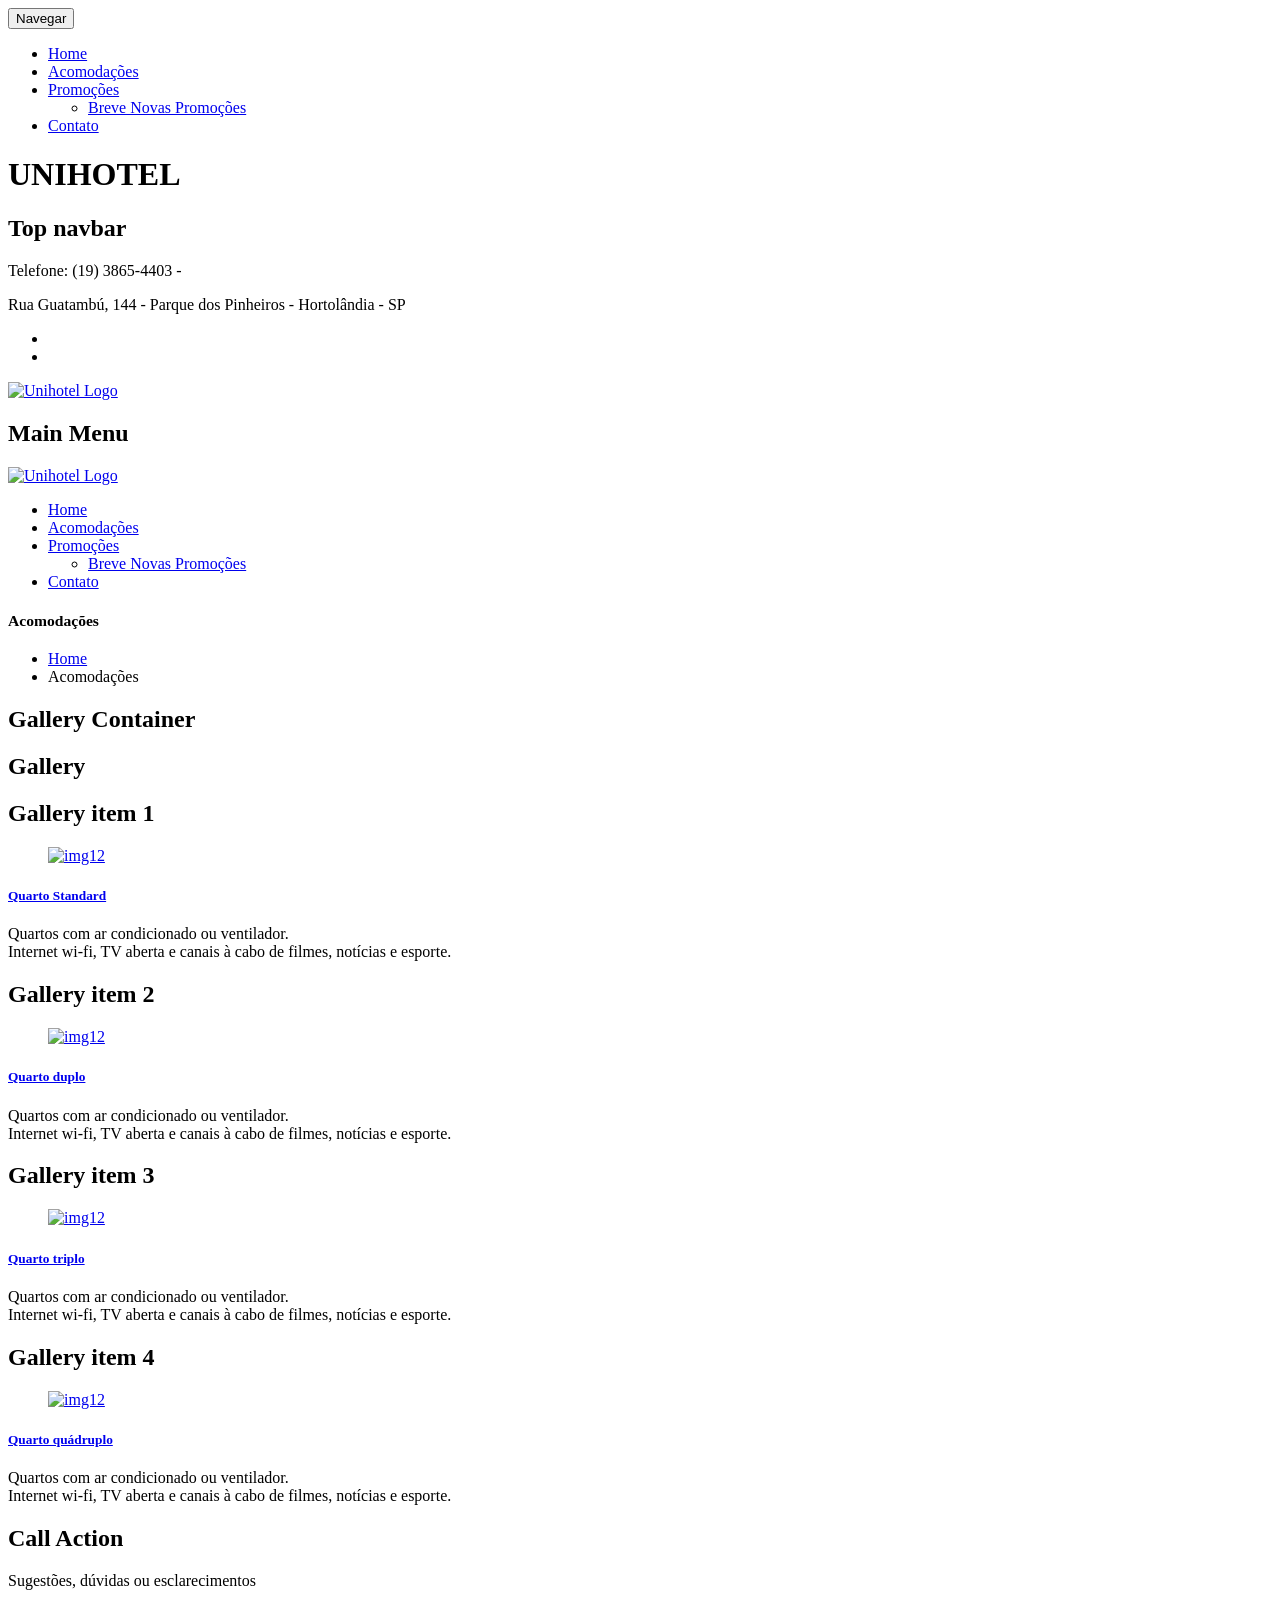
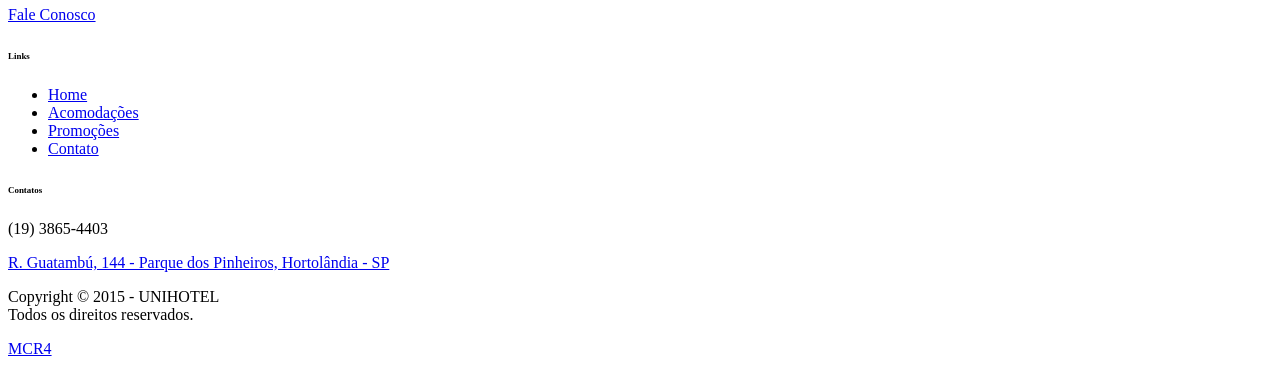
==== acomodacoes.html @ 60cf26b8 "Add files via upload" ====
<!DOCTYPE html>
<!--[if IE 8 ]>
<html class="no-js ie8" lang="en"> <![endif]-->
<!--[if IE 9 ]>
<html class="no-js ie9" lang="en"> <![endif]-->
<!--[if (gt IE 9)|!(IE)]><!-->
<html class="no-js" lang="en"> <!--<![endif]-->
    <head lang="en">
        <meta charset="UTF-8">
        <meta name="description" content="Invious - Creative HTML Template">
        <meta name="author" content="CreateIT">
        <meta http-equiv="X-UA-Compatible" content="IE=edge">
        <meta name="viewport" content="width=device-width, initial-scale=1, maximum-scale=1">


        <title>Acomodações - UNIHOTEL em Hortolâdia - SP</title>
        
        <meta name="keywords" content="hotel hortolandia acomodacoes promocoes melhor hospedagem preco justo espaços confortaveis satisfacao custo beneficio cafe manha cozinha equipada servico quarto excelente localizacao proximo farmacias restaurantes postos combustivel comercio " />
<meta name="description" content="Unihotel a melhor hospedage em Hortolândia com preço justo e espaços confortáveis  " />
        
        <link rel="shortcut icon" href="assets/images/favicon.ico" type="image/x-icon">
        <link rel="icon" href="assets/images/favicon.ico" type="image/x-icon">

        <link rel="stylesheet" type="text/css" href="assets/css/style.css">
        <link rel="stylesheet" type="text/css" href="assets/css/motive.css">

        <!--[if lt IE 9]>
        <script src="assets/bootstrap/js/html5shiv.min.js"></script>
        <script src="assets/bootstrap/js/respond.min.js"></script>
        <![endif]-->

        <script src="assets/js/modernizr.custom.js"></script>
    </head>

    <body class="cssAnimate ct-headroom--scrollUpMenu">

    <div class="ct-preloader"><div class="ct-preloader-content"></div></div>

        <div class="ct-navbarMobile ct-u-bgBlack">
            <button type="button" class="navbar-toggle">
                <span class="sr-only">Navegar</span>
                <span class="icon-bar"></span>
                <span class="icon-bar"></span>
                <span class="icon-bar"></span>
            </button>
        </div>


        <div class="ct-menuMobile">
            <ul class="ct-menuMobile-navbar list-unstyled ct-u-backgroundDarkGray">
              <li class="active"><a href="index.html">Home</a></li>
              
              <li><a href="acomodacoes.html">Acomodações</a></li>
                                    <li class="dropdown">
                                        <a href="#">Promoções</a>
                                           <ul class="dropdown-menu" role="menu">
                                            <li><a href="#">Breve Novas Promoções</a></li>        
                                           </ul>
                                     </li>
                                     
             <li><a href="contato.html">Contato</a></li>
            </ul>
        </div>

        <div id="ct-js-wrapper">
            <header class="mainHeader">
                <h1 class="ct-u-hideText">UNIHOTEL</h1>

                <section class="ct-topBar">
                    <div class="ct-u-hideText">
                        <h2 class="ct-u-hideText">Top navbar</h2>
                    </div>

                    <div class="container-fluid ct-topBar-inner">
                        <div class="row">
                            <div class="col-sm-6">
                                <div class="quick-contact">
                                    <p class="contact-phone pull-left">Telefone: (19) 3865-4403 - </p>
                                    <p class="contact-email pull-left">Rua Guatambú, 144 - Parque dos Pinheiros -  Hortolândia - SP</p>
                                </div>
                            </div>

                            <div class="col-sm-6">
                                <div class="social-navbar pull-right">
                                    <ul class="socialicons socialicons-sm socialicons--gray">
                                        

                                        <li>
                            <a href="https://www.facebook.com/unihotelhortolandia" title target="_blank" data-toggle="tooltip" data-placement="bottom" data-original-title="Facebook">
                                <i class="fa fa-facebook"></i>
                            </a>
                        </li>

                        <li>
                            <a href="https://plus.google.com/116062418738897438425/about" title target="_blank" data-toggle="tooltip" data-placement="bottom" data-original-title="Google+">
                                <i class="fa fa-google-plus"></i>
                            </a>
                        </li>

                                       
                                    </ul>
                                </div>
                            </div>
                        </div>
                    </div>
                </section>

                <div class="navbar-header-mobileLogo ct-u-hr-top">
                    <a class="navbar-brand" href="index.html"><img src="assets/images/logo.png" alt="Unihotel Logo"> </a>
                </div>

                <nav class="navbar ct-u-backgroundWhite ct-u-hr-top" role="navigation">

                    <div class="ct-u-hideText">
                        <h2 class="ct-u-hideText">Main Menu</h2>
                    </div>

                    <div class="container-fluid navbar-menu">
                        <!-- Brand and toggle get grouped for better mobile display -->
                        <div class="navbar-header">
                            <a class="navbar-brand" href="index.html"><img src="assets/images/logo.png" alt="Unihotel Logo"> </a>
                        </div>
                        <!-- Collect the nav links, forms, and other content for toggling -->

                       <div class="collapse navbar-collapse">
                            <ul class="nav navbar-nav yamm list-unstyled ct-navbar--fadeIn">
                                <li><a href="index.html">Home</a></li>
                                    <li class="active"><a href="acomodacoes.html">Acomodações</a></li>
                                    <li class="dropdown">
                                        <a href="#">Promoções</a>
                                           <ul class="dropdown-menu" role="menu">
                                            <li><a href="#">Breve Novas Promoções</a></li>
        
                                           </ul>
                                     </li>
                                     <li><a href="contato.html">Contato</a></li>
                                
                            </ul>
                        </div>
                        <!-- /.navbar-collapse -->
                    </div>
                    <!-- /.container -->
                </nav>
            </header>

<section class="ct-breadcrumbs ct-u-backgroundCreme ct-u-hr-both">
    <div class="container">
        <div>
            <div class="ct-breadcrumbs-pageTitle">
                <h3><small>Acomodações</small></h3>
            </div>
            <div class="ct-breadcrumbs-list">
                <ul class="list-unstyled list-inline">
                    <li><a href="index.html">Home</a></li>
                    <li>Acomodações</li>
                </ul>
            </div>
        </div>
    </div>
</section>


<section class="ct-u-backgroundCreme ct-u-paddingTop40 ct-u-paddingBottom50">

   <!-- <header class="ct-u-hideText">
        <h2 class="ct-u-hideText">Gallery Filters</h2>
    </header>

    <div class="container">
        <div class="ct-u-displayTableVertical">
            <div class="ct-u-displayTableCell">
                <ul class="ct-gallery-filters list-unstyled list-inline">
                    <li>
                        <a href="#" class="btn btn-motive btn-sm ct-btn-rounded ct-btn-transparent ct-hover--outlineOut" data-filter="*"><span>All</span></a>
                    </li>

                    <li>
                        <a href="#" class="btn btn-motive btn-sm ct-btn-rounded ct-btn-transparent ct-hover--outlineOut" data-filter=".webdesign"><span>Web Design</span></a>
                    </li>

                    <li>
                        <a href="#" class="btn btn-motive btn-sm ct-btn-rounded ct-btn-transparent ct-hover--outlineOut" data-filter=".video"><span>Video</span></a>
                    </li>

                    <li>
                        <a href="#" class="btn btn-motive btn-sm ct-btn-rounded ct-btn-transparent ct-hover--outlineOut" data-filter=".illustration"><span>Illustration</span></a>
                    </li>
                </ul>
            </div>
            <div class="ct-u-displayTableCell">
                <div id="ct-js-portfolioType" class="ct-portfolio-pagination text-right">
                    <ul class="list-unstyled list-inline">
                        <li>
                            <a id="ct-js-portfolioType-masonry" class="active" href="#">
                                <i class="fa fa-th-large"></i>
                            </a>
                        </li>
                        <li>
                            <a id="ct-js-portfolioType-single" href="#">
                                <i class="fa fa-bars"></i>
                            </a>
                        </li>
                    </ul>
                </div>
            </div>
        </div>
    </div>
</section>-->

<section class="ct-u-backgroundCreme ct-u-paddingBottom80">
<header class="ct-u-hideText">
    <h2 class="ct-u-hideText">Gallery Container</h2>
</header>
<div class="container">
<section class="ct-gallery ct-portfolio-container ct-portfolio-masonry ct-portfolio-masonry--col2">
<header class="ct-u-hideText">
    <h2 class="ct-u-hideText">Gallery</h2>
</header>

<article class="ct-gallery-item ct-portfolio-item webdesign hidden">
    <header class="ct-u-hideText">
        <h2 class="ct-u-hideText">Gallery item 1</h2>
    </header>

    <div class="ct-portfolio-item-outer">
        <div class="ct-portfolio-item-media">
            <a class="ct-js-magnificPopupImage" href="assets/images/content/quarto-standard.jpg" title="image">
                <figure class="ct-imageBox effect-apollo">
                    <div class="ct-imageBox-image">
                        <img src="assets/images/content/quarto-standard.jpg" alt="img12">
                    </div>
                    <figcaption>

                    </figcaption>
                </figure>
            </a>
        </div>

        <div class="ct-portfolio-item-inner">
            <header class="ct-portfolio-header">
                <div class="ct-portfolio-title">
                    <a href="portfolio-details.html">
                        <h4>
                            <small>Quarto Standard</small>
                        </h4>
                    </a>
                    <p>
                        Quartos com ar condicionado ou ventilador.<br>
Internet wi-fi, TV aberta e canais à cabo de filmes, notícias e esporte.
                      
                    </p>
                </div>
            </header>
        </div>
    </div>
</article>

<article class="ct-gallery-item ct-portfolio-item illustration hidden">
    <header class="ct-u-hideText">
        <h2 class="ct-u-hideText">Gallery item 2</h2>
    </header>

    <div class="ct-portfolio-item-outer">
        <div class="ct-portfolio-item-media">
            <a class="ct-js-magnificPopupImage" href="assets/images/content/quarto-duplo.jpg" title="image">
                <figure class="ct-imageBox effect-apollo">
                    <div class="ct-imageBox-image">
                        <img src="assets/images/content/quarto-duplo.jpg" alt="img12">
                    </div>
                    <figcaption>

                    </figcaption>
                </figure>
            </a>
        </div>

        <div class="ct-portfolio-item-inner">
            <header class="ct-portfolio-header">
                <div class="ct-portfolio-title">
                    <a href="portfolio-details.html">
                        <h4>
                            <small>Quarto duplo</small>
                        </h4>
                    </a>
                    <p>
                        Quartos com ar condicionado ou ventilador.<br>
Internet wi-fi, TV aberta e canais à cabo de filmes, notícias e esporte.
                    </p>
                </div>
            </header>
        </div>
    </div>
</article>

<article class="ct-gallery-item ct-portfolio-item video hidden">
    <header class="ct-u-hideText">
        <h2 class="ct-u-hideText">Gallery item 3</h2>
    </header>

    <div class="ct-portfolio-item-outer">
        <div class="ct-portfolio-item-media">
            <a class="ct-js-magnificPopupImage" href="assets/images/content/quarto-triplo.jpg" title="image">
                <figure class="ct-imageBox effect-apollo">
                    <div class="ct-imageBox-image">
                        <img src="assets/images/content/quarto-triplo.jpg" alt="img12">
                    </div>
                    <figcaption>

                    </figcaption>
                </figure>
            </a>
        </div>

        <div class="ct-portfolio-item-inner">
            <header class="ct-portfolio-header">
                <div class="ct-portfolio-title">
                    <a href="portfolio-details.html">
                        <h4>
                            <small>Quarto triplo</small>
                        </h4>
                    </a>
                    <p>
                        Quartos com ar condicionado ou ventilador.<br>
Internet wi-fi, TV aberta e canais à cabo de filmes, notícias e esporte.
                  </p>
                </div>
            </header>
        </div>
    </div>
</article>

<article class="ct-gallery-item ct-portfolio-item illustration hidden">
    <header class="ct-u-hideText">
        <h2 class="ct-u-hideText">Gallery item 4</h2>
    </header>

    <div class="ct-portfolio-item-outer">
        <div class="ct-portfolio-item-media">
            <a class="ct-js-magnificPopupImage" href="assets/images/content/quarto-quadruplo.jpg" title="image">
                <figure class="ct-imageBox effect-apollo">
                    <div class="ct-imageBox-image">
                        <img src="assets/images/content/quarto-quadruplo.jpg" alt="img12">
                    </div>
                    <figcaption>

                    </figcaption>
                </figure>
            </a>
        </div>

        <div class="ct-portfolio-item-inner">
            <header class="ct-portfolio-header">
                <div class="ct-portfolio-title">
                    <a href="portfolio-details.html">
                        <h4>
                            <small>Quarto quádruplo</small>
                        </h4>
                    </a>
                    <p>
                        Quartos com ar condicionado ou ventilador.<br>
Internet wi-fi, TV aberta e canais à cabo de filmes, notícias e esporte.
                  </p>
                </div>
            </header>
        </div>
    </div>
</article>







</section>

</div>
</section>

<section class="ct-u-backgroundDarkGray3 ct-u-paddingBoth90">
    <div class="container">
        <div class="ct-u-hideText">
            <h2 class="ct-u-hideText">Call Action</h2>
        </div>
        <div class="ct-callToAction">
            <div class="ct-callToAction-inner">
                <div class="ct-callToAction-title">
                    <p>
                        Sugestões, dúvidas ou esclarecimentos 
                    </p>
                </div>

                <div class="ct-callToAction-btn">
                    <a href="mailto://atendimento@hotel-unihotel.com.br" class="btn btn-lg btn-motive ct-btn-inverse ct-btn-rounded ct-hover--outlineOut"><i class="fa fa-comments"></i><span>Fale Conosco</span></a>
                </div>
            </div>
        </div>
    </div>
</section>

<footer class="footer ct-u-paddingTop50">

                <div class="container">
                    <div class="row">
                        <div class="col-xs-12 widget widget-links text-center ct-u-marginBottom20">
                            <h6><small>Links</small></h6>
                            <div class="widget-inner">
                                <ul class="footer-nav list-unstyled list-inline">
                                    <li><a href="index.html">Home</a></li>
                                    <li><a href="acomodacoes.html">Acomodações</a></li>
                                    <li><a href="promocao.html">Promoções</a></li>
                                    <li><a href="contato.html">Contato</a></li>
                                </ul>
                            </div>
                        </div>
                        <div class="col-xs-12 widget widget-contact ct-u-hr-bottomLighten text-center">
                            <h6><small>Contatos</small></h6>
                            <div class="widget-inner ct-u-marginBottom50">
                              <p class="widget-phone">(19) 3865-4403</p>
                                <p class="widget-email"><a href="#">R. Guatambú, 144 - Parque dos Pinheiros, Hortolândia - SP</a></p>
                            </div>
                        </div>

                        <div class="col-xs-12 widget widget-social text-center">
                            <div class="widget-inner">
                            <p>Copyright © 2015 - UNIHOTEL <br>
Todos os direitos reservados.</p>
                                <p><a href="#">MCR4</a></p>
                            </div>
                        </div>
                    </div>
                </div>

            </footer>
</div>

<a href="#" class="ct-js-btnScrollUp"><i class="fa fa-angle-up"></i></a>


<script src="assets/js/jquery-1.11.2.min.js"></script>
<script src="assets/bootstrap/js/bootstrap.min.js"></script>
<script src="assets/js/dependencies.js"></script>

<script src="assets/form/js/contact-form.js"></script>

<script src="assets/less/ButtonComponentMorph/js/mbMorphButton.js"></script>

<script src="assets/js/magnific-popup/jquery.magnific-popup.min.js"></script>

<script src="assets/js/portfolio/jquery.isotope.min.js"></script>
<script src="assets/js/portfolio/imagesloaded.js"></script>

<script src="assets/js/owl.carousel/owl.carousel.min.js"></script>

<script src="assets/js/main.js"></script>

<script src="assets/js/less-2.2.0.min.js"></script>

</body>

</html>
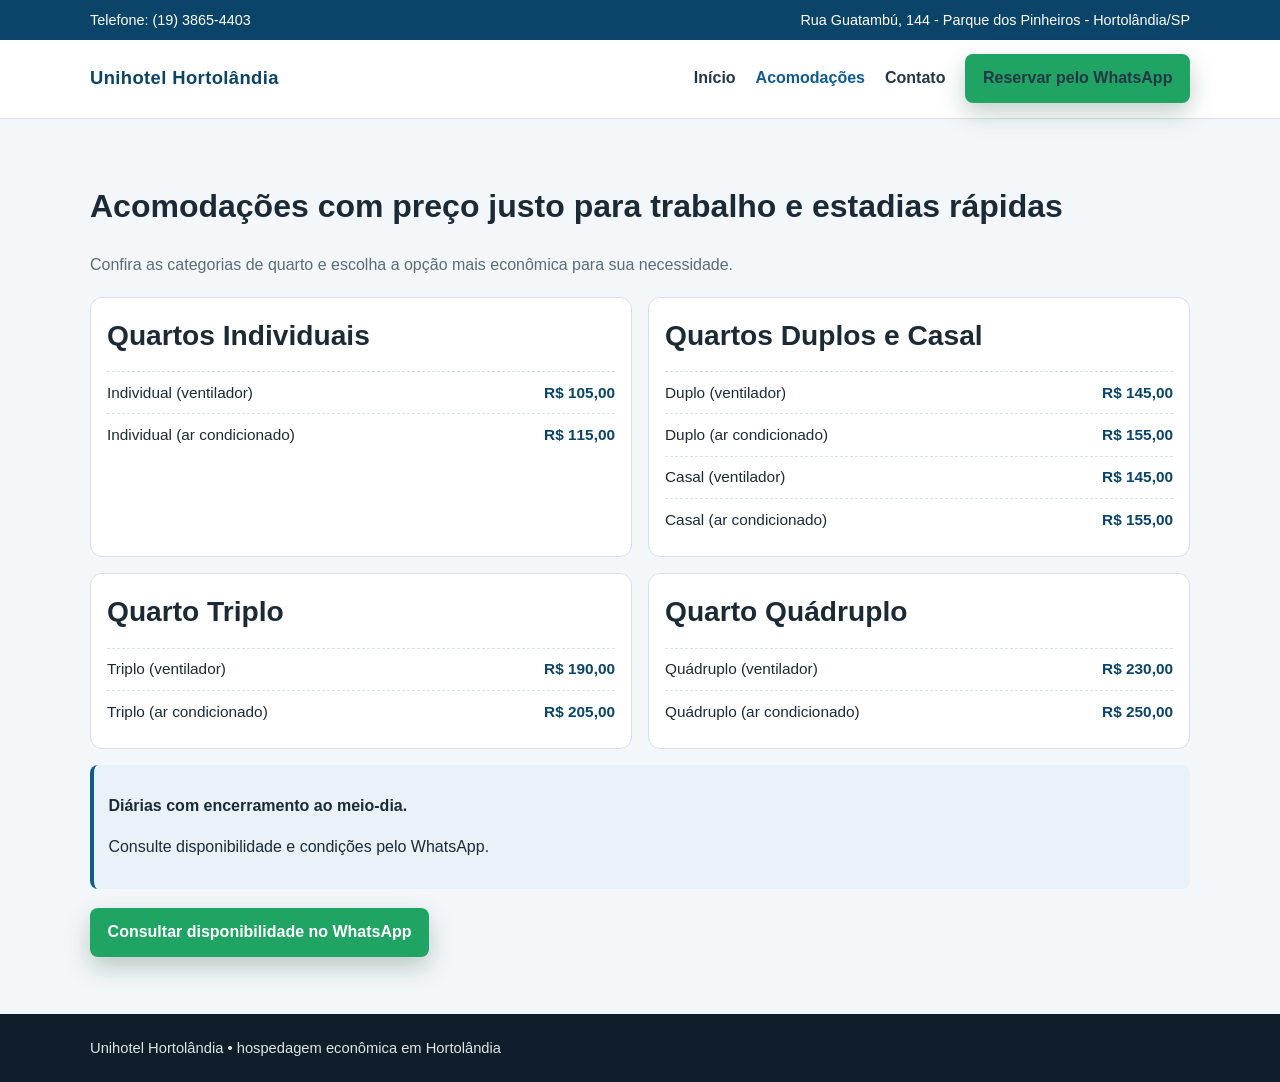
==== commit d9fa49c6: "Remove binary hero image and keep text-only static assets" ====
--- a/acomodacoes.html
+++ b/acomodacoes.html
@@ -1,461 +1,84 @@
-<!DOCTYPE html>
-<!--[if IE 8 ]>
-<html class="no-js ie8" lang="en"> <![endif]-->
-<!--[if IE 9 ]>
-<html class="no-js ie9" lang="en"> <![endif]-->
-<!--[if (gt IE 9)|!(IE)]><!-->
-<html class="no-js" lang="en"> <!--<![endif]-->
-    <head lang="en">
-        <meta charset="UTF-8">
-        <meta name="description" content="Invious - Creative HTML Template">
-        <meta name="author" content="CreateIT">
-        <meta http-equiv="X-UA-Compatible" content="IE=edge">
-        <meta name="viewport" content="width=device-width, initial-scale=1, maximum-scale=1">
-
-
-        <title>Acomodações - UNIHOTEL em Hortolâdia - SP</title>
-        
-        <meta name="keywords" content="hotel hortolandia acomodacoes promocoes melhor hospedagem preco justo espaços confortaveis satisfacao custo beneficio cafe manha cozinha equipada servico quarto excelente localizacao proximo farmacias restaurantes postos combustivel comercio " />
-<meta name="description" content="Unihotel a melhor hospedage em Hortolândia com preço justo e espaços confortáveis  " />
-        
-        <link rel="shortcut icon" href="assets/images/favicon.ico" type="image/x-icon">
-        <link rel="icon" href="assets/images/favicon.ico" type="image/x-icon">
-
-        <link rel="stylesheet" type="text/css" href="assets/css/style.css">
-        <link rel="stylesheet" type="text/css" href="assets/css/motive.css">
-
-        <!--[if lt IE 9]>
-        <script src="assets/bootstrap/js/html5shiv.min.js"></script>
-        <script src="assets/bootstrap/js/respond.min.js"></script>
-        <![endif]-->
-
-        <script src="assets/js/modernizr.custom.js"></script>
-    </head>
-
-    <body class="cssAnimate ct-headroom--scrollUpMenu">
-
-    <div class="ct-preloader"><div class="ct-preloader-content"></div></div>
-
-        <div class="ct-navbarMobile ct-u-bgBlack">
-            <button type="button" class="navbar-toggle">
-                <span class="sr-only">Navegar</span>
-                <span class="icon-bar"></span>
-                <span class="icon-bar"></span>
-                <span class="icon-bar"></span>
-            </button>
-        </div>
-
-
-        <div class="ct-menuMobile">
-            <ul class="ct-menuMobile-navbar list-unstyled ct-u-backgroundDarkGray">
-              <li class="active"><a href="index.html">Home</a></li>
-              
-              <li><a href="acomodacoes.html">Acomodações</a></li>
-                                    <li class="dropdown">
-                                        <a href="#">Promoções</a>
-                                           <ul class="dropdown-menu" role="menu">
-                                            <li><a href="#">Breve Novas Promoções</a></li>        
-                                           </ul>
-                                     </li>
-                                     
-             <li><a href="contato.html">Contato</a></li>
-            </ul>
-        </div>
-
-        <div id="ct-js-wrapper">
-            <header class="mainHeader">
-                <h1 class="ct-u-hideText">UNIHOTEL</h1>
-
-                <section class="ct-topBar">
-                    <div class="ct-u-hideText">
-                        <h2 class="ct-u-hideText">Top navbar</h2>
-                    </div>
-
-                    <div class="container-fluid ct-topBar-inner">
-                        <div class="row">
-                            <div class="col-sm-6">
-                                <div class="quick-contact">
-                                    <p class="contact-phone pull-left">Telefone: (19) 3865-4403 - </p>
-                                    <p class="contact-email pull-left">Rua Guatambú, 144 - Parque dos Pinheiros -  Hortolândia - SP</p>
-                                </div>
-                            </div>
-
-                            <div class="col-sm-6">
-                                <div class="social-navbar pull-right">
-                                    <ul class="socialicons socialicons-sm socialicons--gray">
-                                        
-
-                                        <li>
-                            <a href="https://www.facebook.com/unihotelhortolandia" title target="_blank" data-toggle="tooltip" data-placement="bottom" data-original-title="Facebook">
-                                <i class="fa fa-facebook"></i>
-                            </a>
-                        </li>
-
-                        <li>
-                            <a href="https://plus.google.com/116062418738897438425/about" title target="_blank" data-toggle="tooltip" data-placement="bottom" data-original-title="Google+">
-                                <i class="fa fa-google-plus"></i>
-                            </a>
-                        </li>
-
-                                       
-                                    </ul>
-                                </div>
-                            </div>
-                        </div>
-                    </div>
-                </section>
-
-                <div class="navbar-header-mobileLogo ct-u-hr-top">
-                    <a class="navbar-brand" href="index.html"><img src="assets/images/logo.png" alt="Unihotel Logo"> </a>
-                </div>
-
-                <nav class="navbar ct-u-backgroundWhite ct-u-hr-top" role="navigation">
-
-                    <div class="ct-u-hideText">
-                        <h2 class="ct-u-hideText">Main Menu</h2>
-                    </div>
-
-                    <div class="container-fluid navbar-menu">
-                        <!-- Brand and toggle get grouped for better mobile display -->
-                        <div class="navbar-header">
-                            <a class="navbar-brand" href="index.html"><img src="assets/images/logo.png" alt="Unihotel Logo"> </a>
-                        </div>
-                        <!-- Collect the nav links, forms, and other content for toggling -->
-
-                       <div class="collapse navbar-collapse">
-                            <ul class="nav navbar-nav yamm list-unstyled ct-navbar--fadeIn">
-                                <li><a href="index.html">Home</a></li>
-                                    <li class="active"><a href="acomodacoes.html">Acomodações</a></li>
-                                    <li class="dropdown">
-                                        <a href="#">Promoções</a>
-                                           <ul class="dropdown-menu" role="menu">
-                                            <li><a href="#">Breve Novas Promoções</a></li>
-        
-                                           </ul>
-                                     </li>
-                                     <li><a href="contato.html">Contato</a></li>
-                                
-                            </ul>
-                        </div>
-                        <!-- /.navbar-collapse -->
-                    </div>
-                    <!-- /.container -->
-                </nav>
-            </header>
-
-<section class="ct-breadcrumbs ct-u-backgroundCreme ct-u-hr-both">
-    <div class="container">
-        <div>
-            <div class="ct-breadcrumbs-pageTitle">
-                <h3><small>Acomodações</small></h3>
-            </div>
-            <div class="ct-breadcrumbs-list">
-                <ul class="list-unstyled list-inline">
-                    <li><a href="index.html">Home</a></li>
-                    <li>Acomodações</li>
-                </ul>
-            </div>
-        </div>
-    </div>
-</section>
-
-
-<section class="ct-u-backgroundCreme ct-u-paddingTop40 ct-u-paddingBottom50">
-
-   <!-- <header class="ct-u-hideText">
-        <h2 class="ct-u-hideText">Gallery Filters</h2>
-    </header>
-
-    <div class="container">
-        <div class="ct-u-displayTableVertical">
-            <div class="ct-u-displayTableCell">
-                <ul class="ct-gallery-filters list-unstyled list-inline">
-                    <li>
-                        <a href="#" class="btn btn-motive btn-sm ct-btn-rounded ct-btn-transparent ct-hover--outlineOut" data-filter="*"><span>All</span></a>
-                    </li>
-
-                    <li>
-                        <a href="#" class="btn btn-motive btn-sm ct-btn-rounded ct-btn-transparent ct-hover--outlineOut" data-filter=".webdesign"><span>Web Design</span></a>
-                    </li>
-
-                    <li>
-                        <a href="#" class="btn btn-motive btn-sm ct-btn-rounded ct-btn-transparent ct-hover--outlineOut" data-filter=".video"><span>Video</span></a>
-                    </li>
-
-                    <li>
-                        <a href="#" class="btn btn-motive btn-sm ct-btn-rounded ct-btn-transparent ct-hover--outlineOut" data-filter=".illustration"><span>Illustration</span></a>
-                    </li>
-                </ul>
-            </div>
-            <div class="ct-u-displayTableCell">
-                <div id="ct-js-portfolioType" class="ct-portfolio-pagination text-right">
-                    <ul class="list-unstyled list-inline">
-                        <li>
-                            <a id="ct-js-portfolioType-masonry" class="active" href="#">
-                                <i class="fa fa-th-large"></i>
-                            </a>
-                        </li>
-                        <li>
-                            <a id="ct-js-portfolioType-single" href="#">
-                                <i class="fa fa-bars"></i>
-                            </a>
-                        </li>
-                    </ul>
-                </div>
-            </div>
-        </div>
-    </div>
-</section>-->
-
-<section class="ct-u-backgroundCreme ct-u-paddingBottom80">
-<header class="ct-u-hideText">
-    <h2 class="ct-u-hideText">Gallery Container</h2>
-</header>
-<div class="container">
-<section class="ct-gallery ct-portfolio-container ct-portfolio-masonry ct-portfolio-masonry--col2">
-<header class="ct-u-hideText">
-    <h2 class="ct-u-hideText">Gallery</h2>
-</header>
-
-<article class="ct-gallery-item ct-portfolio-item webdesign hidden">
-    <header class="ct-u-hideText">
-        <h2 class="ct-u-hideText">Gallery item 1</h2>
-    </header>
-
-    <div class="ct-portfolio-item-outer">
-        <div class="ct-portfolio-item-media">
-            <a class="ct-js-magnificPopupImage" href="assets/images/content/quarto-standard.jpg" title="image">
-                <figure class="ct-imageBox effect-apollo">
-                    <div class="ct-imageBox-image">
-                        <img src="assets/images/content/quarto-standard.jpg" alt="img12">
-                    </div>
-                    <figcaption>
-
-                    </figcaption>
-                </figure>
-            </a>
-        </div>
-
-        <div class="ct-portfolio-item-inner">
-            <header class="ct-portfolio-header">
-                <div class="ct-portfolio-title">
-                    <a href="portfolio-details.html">
-                        <h4>
-                            <small>Quarto Standard</small>
-                        </h4>
-                    </a>
-                    <p>
-                        Quartos com ar condicionado ou ventilador.<br>
-Internet wi-fi, TV aberta e canais à cabo de filmes, notícias e esporte.
-                      
-                    </p>
-                </div>
-            </header>
-        </div>
-    </div>
-</article>
-
-<article class="ct-gallery-item ct-portfolio-item illustration hidden">
-    <header class="ct-u-hideText">
-        <h2 class="ct-u-hideText">Gallery item 2</h2>
-    </header>
-
-    <div class="ct-portfolio-item-outer">
-        <div class="ct-portfolio-item-media">
-            <a class="ct-js-magnificPopupImage" href="assets/images/content/quarto-duplo.jpg" title="image">
-                <figure class="ct-imageBox effect-apollo">
-                    <div class="ct-imageBox-image">
-                        <img src="assets/images/content/quarto-duplo.jpg" alt="img12">
-                    </div>
-                    <figcaption>
-
-                    </figcaption>
-                </figure>
-            </a>
-        </div>
-
-        <div class="ct-portfolio-item-inner">
-            <header class="ct-portfolio-header">
-                <div class="ct-portfolio-title">
-                    <a href="portfolio-details.html">
-                        <h4>
-                            <small>Quarto duplo</small>
-                        </h4>
-                    </a>
-                    <p>
-                        Quartos com ar condicionado ou ventilador.<br>
-Internet wi-fi, TV aberta e canais à cabo de filmes, notícias e esporte.
-                    </p>
-                </div>
-            </header>
-        </div>
-    </div>
-</article>
-
-<article class="ct-gallery-item ct-portfolio-item video hidden">
-    <header class="ct-u-hideText">
-        <h2 class="ct-u-hideText">Gallery item 3</h2>
-    </header>
-
-    <div class="ct-portfolio-item-outer">
-        <div class="ct-portfolio-item-media">
-            <a class="ct-js-magnificPopupImage" href="assets/images/content/quarto-triplo.jpg" title="image">
-                <figure class="ct-imageBox effect-apollo">
-                    <div class="ct-imageBox-image">
-                        <img src="assets/images/content/quarto-triplo.jpg" alt="img12">
-                    </div>
-                    <figcaption>
-
-                    </figcaption>
-                </figure>
-            </a>
-        </div>
-
-        <div class="ct-portfolio-item-inner">
-            <header class="ct-portfolio-header">
-                <div class="ct-portfolio-title">
-                    <a href="portfolio-details.html">
-                        <h4>
-                            <small>Quarto triplo</small>
-                        </h4>
-                    </a>
-                    <p>
-                        Quartos com ar condicionado ou ventilador.<br>
-Internet wi-fi, TV aberta e canais à cabo de filmes, notícias e esporte.
-                  </p>
-                </div>
-            </header>
-        </div>
-    </div>
-</article>
-
-<article class="ct-gallery-item ct-portfolio-item illustration hidden">
-    <header class="ct-u-hideText">
-        <h2 class="ct-u-hideText">Gallery item 4</h2>
-    </header>
-
-    <div class="ct-portfolio-item-outer">
-        <div class="ct-portfolio-item-media">
-            <a class="ct-js-magnificPopupImage" href="assets/images/content/quarto-quadruplo.jpg" title="image">
-                <figure class="ct-imageBox effect-apollo">
-                    <div class="ct-imageBox-image">
-                        <img src="assets/images/content/quarto-quadruplo.jpg" alt="img12">
-                    </div>
-                    <figcaption>
-
-                    </figcaption>
-                </figure>
-            </a>
-        </div>
-
-        <div class="ct-portfolio-item-inner">
-            <header class="ct-portfolio-header">
-                <div class="ct-portfolio-title">
-                    <a href="portfolio-details.html">
-                        <h4>
-                            <small>Quarto quádruplo</small>
-                        </h4>
-                    </a>
-                    <p>
-                        Quartos com ar condicionado ou ventilador.<br>
-Internet wi-fi, TV aberta e canais à cabo de filmes, notícias e esporte.
-                  </p>
-                </div>
-            </header>
-        </div>
-    </div>
-</article>
-
-
-
-
-
-
-
-</section>
-
-</div>
-</section>
-
-<section class="ct-u-backgroundDarkGray3 ct-u-paddingBoth90">
-    <div class="container">
-        <div class="ct-u-hideText">
-            <h2 class="ct-u-hideText">Call Action</h2>
-        </div>
-        <div class="ct-callToAction">
-            <div class="ct-callToAction-inner">
-                <div class="ct-callToAction-title">
-                    <p>
-                        Sugestões, dúvidas ou esclarecimentos 
-                    </p>
-                </div>
-
-                <div class="ct-callToAction-btn">
-                    <a href="mailto://atendimento@hotel-unihotel.com.br" class="btn btn-lg btn-motive ct-btn-inverse ct-btn-rounded ct-hover--outlineOut"><i class="fa fa-comments"></i><span>Fale Conosco</span></a>
-                </div>
-            </div>
-        </div>
-    </div>
-</section>
-
-<footer class="footer ct-u-paddingTop50">
-
-                <div class="container">
-                    <div class="row">
-                        <div class="col-xs-12 widget widget-links text-center ct-u-marginBottom20">
-                            <h6><small>Links</small></h6>
-                            <div class="widget-inner">
-                                <ul class="footer-nav list-unstyled list-inline">
-                                    <li><a href="index.html">Home</a></li>
-                                    <li><a href="acomodacoes.html">Acomodações</a></li>
-                                    <li><a href="promocao.html">Promoções</a></li>
-                                    <li><a href="contato.html">Contato</a></li>
-                                </ul>
-                            </div>
-                        </div>
-                        <div class="col-xs-12 widget widget-contact ct-u-hr-bottomLighten text-center">
-                            <h6><small>Contatos</small></h6>
-                            <div class="widget-inner ct-u-marginBottom50">
-                              <p class="widget-phone">(19) 3865-4403</p>
-                                <p class="widget-email"><a href="#">R. Guatambú, 144 - Parque dos Pinheiros, Hortolândia - SP</a></p>
-                            </div>
-                        </div>
-
-                        <div class="col-xs-12 widget widget-social text-center">
-                            <div class="widget-inner">
-                            <p>Copyright © 2015 - UNIHOTEL <br>
-Todos os direitos reservados.</p>
-                                <p><a href="#">MCR4</a></p>
-                            </div>
-                        </div>
-                    </div>
-                </div>
-
-            </footer>
-</div>
-
-<a href="#" class="ct-js-btnScrollUp"><i class="fa fa-angle-up"></i></a>
-
-
-<script src="assets/js/jquery-1.11.2.min.js"></script>
-<script src="assets/bootstrap/js/bootstrap.min.js"></script>
-<script src="assets/js/dependencies.js"></script>
-
-<script src="assets/form/js/contact-form.js"></script>
-
-<script src="assets/less/ButtonComponentMorph/js/mbMorphButton.js"></script>
-
-<script src="assets/js/magnific-popup/jquery.magnific-popup.min.js"></script>
-
-<script src="assets/js/portfolio/jquery.isotope.min.js"></script>
-<script src="assets/js/portfolio/imagesloaded.js"></script>
-
-<script src="assets/js/owl.carousel/owl.carousel.min.js"></script>
-
-<script src="assets/js/main.js"></script>
-
-<script src="assets/js/less-2.2.0.min.js"></script>
-
-</body>
-
-</html>+<!doctype html>
+<html lang="pt-BR">
+<head>
+  <meta charset="utf-8">
+  <meta name="viewport" content="width=device-width, initial-scale=1">
+  <title>Acomodações e preços | Unihotel Hortolândia</title>
+  <meta name="description" content="Veja as acomodações e tarifas do Unihotel Hortolândia. Hospedagem econômica em Hortolândia com opções individual, duplo, casal, triplo e quádruplo.">
+  <meta name="keywords" content="hotel em Hortolândia, hotel barato em Hortolândia, hospedagem econômica em Hortolândia, hotel para trabalhadores em Hortolândia">
+  <link rel="canonical" href="https://www.hotel-unihotel.com.br/acomodacoes.html">
+  <link rel="stylesheet" href="assets/css/site.css">
+</head>
+<body>
+  <header class="header">
+    <div class="topbar">
+      <div class="container">
+        <span>Telefone: (19) 3865-4403</span>
+        <span>Rua Guatambú, 144 - Parque dos Pinheiros - Hortolândia/SP</span>
+      </div>
+    </div>
+    <div class="container nav-wrap">
+      <a class="brand" href="index.html">Unihotel Hortolândia</a>
+      <button class="nav-toggle" data-nav-toggle aria-label="Abrir menu">☰</button>
+      <nav class="menu" data-nav-menu>
+        <a href="index.html">Início</a>
+        <a class="active" href="acomodacoes.html">Acomodações</a>
+        <a href="contato.html">Contato</a>
+        <a class="btn btn-primary" href="https://wa.me/551938654403?text=Olá%2C+quero+reservar+no+Unihotel+Hortolândia" target="_blank" rel="noopener">Reservar pelo WhatsApp</a>
+      </nav>
+    </div>
+  </header>
+
+  <main class="section">
+    <div class="container">
+      <h1>Acomodações com preço justo para trabalho e estadias rápidas</h1>
+      <p class="section-intro">Confira as categorias de quarto e escolha a opção mais econômica para sua necessidade.</p>
+
+      <div class="room-grid">
+        <article class="card room-card">
+          <h2>Quartos Individuais</h2>
+          <div class="price-line"><span>Individual (ventilador)</span><strong>R$ 105,00</strong></div>
+          <div class="price-line"><span>Individual (ar condicionado)</span><strong>R$ 115,00</strong></div>
+        </article>
+
+        <article class="card room-card">
+          <h2>Quartos Duplos e Casal</h2>
+          <div class="price-line"><span>Duplo (ventilador)</span><strong>R$ 145,00</strong></div>
+          <div class="price-line"><span>Duplo (ar condicionado)</span><strong>R$ 155,00</strong></div>
+          <div class="price-line"><span>Casal (ventilador)</span><strong>R$ 145,00</strong></div>
+          <div class="price-line"><span>Casal (ar condicionado)</span><strong>R$ 155,00</strong></div>
+        </article>
+
+        <article class="card room-card">
+          <h2>Quarto Triplo</h2>
+          <div class="price-line"><span>Triplo (ventilador)</span><strong>R$ 190,00</strong></div>
+          <div class="price-line"><span>Triplo (ar condicionado)</span><strong>R$ 205,00</strong></div>
+        </article>
+
+        <article class="card room-card">
+          <h2>Quarto Quádruplo</h2>
+          <div class="price-line"><span>Quádruplo (ventilador)</span><strong>R$ 230,00</strong></div>
+          <div class="price-line"><span>Quádruplo (ar condicionado)</span><strong>R$ 250,00</strong></div>
+        </article>
+      </div>
+
+      <div class="notice">
+        <p><strong>Diárias com encerramento ao meio-dia.</strong></p>
+        <p>Consulte disponibilidade e condições pelo WhatsApp.</p>
+      </div>
+
+      <p style="margin-top:1.2rem;">
+        <a class="btn btn-primary" href="https://wa.me/551938654403?text=Olá%2C+quero+consultar+uma+acomodação+no+Unihotel+Hortolândia" target="_blank" rel="noopener">Consultar disponibilidade no WhatsApp</a>
+      </p>
+    </div>
+  </main>
+
+  <footer>
+    <div class="container">
+      Unihotel Hortolândia • hospedagem econômica em Hortolândia
+    </div>
+  </footer>
+
+  <script src="assets/js/site.js"></script>
+</body>
+</html>
--- a/assets/css/site.css
+++ b/assets/css/site.css
@@ -0,0 +1,191 @@
+:root {
+  --primary: #0f5d8f;
+  --primary-dark: #0a4569;
+  --accent: #1fa463;
+  --bg: #f4f7fa;
+  --text: #1c2a36;
+  --muted: #5e6a74;
+  --card: #ffffff;
+  --border: #d7e0e8;
+}
+* { box-sizing: border-box; }
+body {
+  margin: 0;
+  font-family: Arial, Helvetica, sans-serif;
+  color: var(--text);
+  background: var(--bg);
+  line-height: 1.55;
+}
+a { color: inherit; text-decoration: none; }
+.container { width: min(1100px, 92%); margin: 0 auto; }
+.header {
+  background: #fff;
+  border-bottom: 1px solid var(--border);
+  position: sticky;
+  top: 0;
+  z-index: 20;
+}
+.topbar {
+  background: var(--primary-dark);
+  color: #fff;
+  font-size: .9rem;
+}
+.topbar .container {
+  display: flex;
+  justify-content: space-between;
+  gap: 1rem;
+  flex-wrap: wrap;
+  padding: .55rem 0;
+}
+.nav-wrap {
+  display: flex;
+  align-items: center;
+  justify-content: space-between;
+  padding: .9rem 0;
+}
+.brand {
+  font-weight: 800;
+  letter-spacing: .4px;
+  color: var(--primary-dark);
+  font-size: 1.15rem;
+}
+.menu { display: flex; gap: 1.25rem; align-items: center; }
+.menu a { font-weight: 700; color: #243746; }
+.menu a.active, .menu a:hover { color: var(--primary); }
+.nav-toggle {
+  display: none;
+  border: 1px solid var(--border);
+  background: #fff;
+  border-radius: 8px;
+  padding: .45rem .6rem;
+}
+.hero {
+  color: #fff;
+  min-height: 72vh;
+  display: flex;
+  align-items: center;
+  background-image: linear-gradient(to right, rgba(4, 28, 45, .86), rgba(4, 28, 45, .62));
+  background-size: cover;
+  background-position: center center;
+}
+.hero .container { padding: 6.4rem 0 5.8rem; }
+.hero h1 {
+  font-size: clamp(1.85rem, 4vw, 2.8rem);
+  line-height: 1.2;
+  margin: 0 0 .8rem;
+  max-width: 18ch;
+}
+.hero p { font-size: 1.1rem; margin: 0 0 .5rem; max-width: 46ch; }
+.price-tag {
+  display: inline-block;
+  margin: .9rem 0 1.4rem;
+  background: rgba(255,255,255,.14);
+  border: 1px solid rgba(255,255,255,.32);
+  padding: .6rem .9rem;
+  border-radius: 8px;
+  font-weight: 700;
+}
+.cta-row { display: flex; flex-wrap: wrap; gap: .75rem; }
+.btn {
+  display: inline-block;
+  padding: .75rem 1.1rem;
+  border-radius: 8px;
+  font-weight: 700;
+  transition: background-color .18s ease, transform .18s ease, box-shadow .18s ease;
+}
+.btn-primary {
+  background: var(--accent);
+  color: #fff;
+  box-shadow: 0 10px 24px rgba(12, 67, 41, .25);
+}
+.btn-primary:hover {
+  background: #188851;
+  transform: translateY(-1px);
+}
+.btn-secondary {
+  background: #fff;
+  color: var(--primary-dark);
+  border: 1px solid #d5dde4;
+}
+.btn-secondary:hover {
+  background: #f0f5f8;
+  transform: translateY(-1px);
+}
+.section { padding: 2.6rem 0; }
+.section h2 {
+  margin: 0 0 .85rem;
+  font-size: clamp(1.45rem, 2.2vw, 1.9rem);
+}
+.section-intro { color: var(--muted); margin: 0 0 1.2rem; }
+.grid {
+  display: grid;
+  grid-template-columns: repeat(4, minmax(0, 1fr));
+  gap: 1rem;
+}
+.card {
+  background: var(--card);
+  border: 1px solid var(--border);
+  border-radius: 12px;
+  padding: 1rem;
+  transition: transform .18s ease, box-shadow .18s ease, border-color .18s ease;
+}
+.card:hover {
+  transform: translateY(-2px);
+  box-shadow: 0 8px 20px rgba(8, 40, 61, .08);
+  border-color: #c7d6e3;
+}
+.card h3 { margin: 0 0 .3rem; font-size: 1.05rem; }
+.card p { margin: 0; color: var(--muted); }
+.room-grid {
+  display: grid;
+  grid-template-columns: repeat(2, minmax(0, 1fr));
+  gap: 1rem;
+  align-items: stretch;
+}
+.room-card { display: flex; flex-direction: column; }
+.room-card h3 { margin-top: 0; }
+.price-line {
+  display: flex;
+  justify-content: space-between;
+  border-top: 1px dashed var(--border);
+  padding: .55rem 0;
+  font-size: .96rem;
+}
+.price-line strong { color: var(--primary-dark); }
+.notice {
+  background: #e8f2f8;
+  border-left: 4px solid var(--primary);
+  padding: .8rem .9rem;
+  border-radius: 8px;
+  margin-top: 1rem;
+}
+.contact-grid {
+  display: grid;
+  grid-template-columns: 1.4fr 1fr;
+  gap: 1rem;
+}
+footer {
+  background: #0f1e2a;
+  color: #dce5ec;
+  padding: 1.4rem 0;
+  font-size: .92rem;
+}
+@media (max-width: 900px) {
+  .grid { grid-template-columns: repeat(2, minmax(0, 1fr)); }
+  .contact-grid, .room-grid { grid-template-columns: 1fr; }
+}
+@media (max-width: 760px) {
+  .nav-toggle { display: block; }
+  .menu {
+    display: none;
+    width: 100%;
+    flex-direction: column;
+    align-items: flex-start;
+    padding-top: .8rem;
+  }
+  .menu.open { display: flex; }
+  .nav-wrap { flex-wrap: wrap; }
+  .hero { min-height: 66vh; }
+  .hero .container { padding: 4.8rem 0 4rem; }
+  .grid { grid-template-columns: 1fr; }
+}
